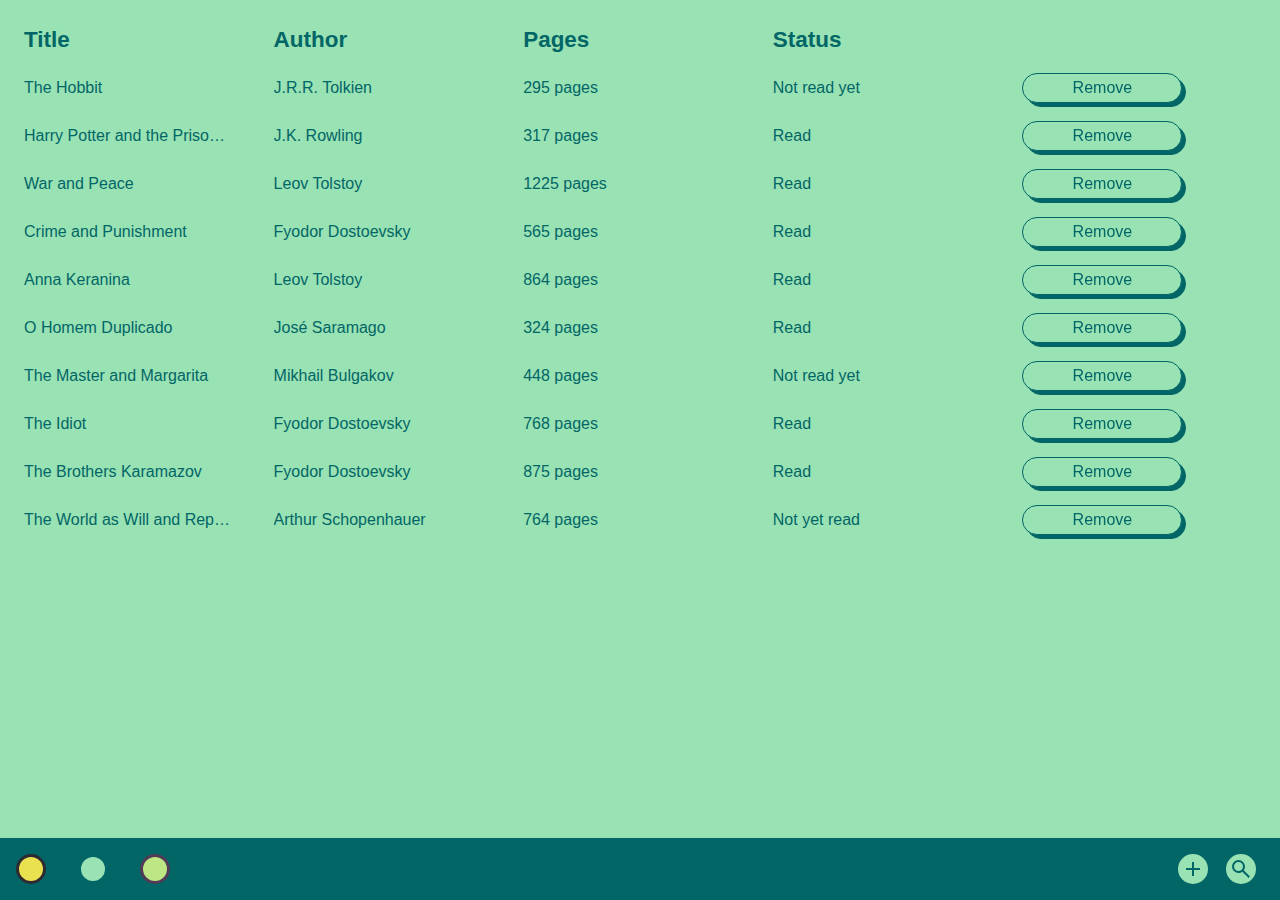
==== index.html @ 27d889c2 "Added searchbar and changed  layout" ====
<!DOCTYPE html>
<html lang="en">

<head>
  <meta charset="UTF-8">
  <meta name="viewport" content="width=device-width, initial-scale=1.0">
  <link id="link" rel="stylesheet" href="index.css">
  <title>Document</title>
</head>

<body>
  <div class="container">
    <div class="table" id="table">
      <div class="column-1" id="column-1">
        <div class="cell main-cell main-title">
          <h3><a id="title-head">Title</a></h3>
        </div>
      </div>
      <div class="column-2" id="column-2">
        <div id="author" class="cell main-cell main-author">
          <h3><a id="author-head">Author</a></h3>
        </div>
      </div>
      <div class="column-3" id="column-3">
        <div id="pages" class="cell main-cell main-pages">
          <h3><a id="pages-head">Pages</a></h3>
        </div>
      </div>
      <div class="column-4" id="column-4">
        <div id="status" class="cell main-cell main-status">
          <h3><a id="status-head">Status</a></h3>
        </div>
      </div>
      <div class="column-5" id="column-5">
        <div class="cell main-title">
        </div>
      </div>
    </div>
    <!-- <div class=arrow-container>
      <div class="arrow3 arrow" id="arrow3"></div>
      <div class="arrow1 arrow" id="arrow1"></div>
      <div class="arrow2 arrow" id="arrow2"></div>
    </div> -->

    <div class="search-wrapper">

    </div>
    <div class="footer">
      <!-- <div class="palette-container"> -->
        <a class="palette palette-1" onclick="changePalette(1)"></a>
        <a class="palette palette-2" onclick="changePalette(2)"></a>
        <a class="palette palette-3" onclick="changePalette(3)"></a>
        <img class="search-icon" src="/imgs/search_24_theme2.svg">
        <img class="add-book-icon" src="/imgs/add_theme2.svg">
      <!-- </div> -->
    </div>
  </div>
  <script src="index.js"></script>
  <script src="search-bar.js"></script>
</body>

</html>
---- index.css ----
:root {
  --color1: transparent;
  --color2: transparent;
  --currentFilter: ;
  --currentBackFilter: ;
}

* {
  margin: 0;
  padding: 0
}

body {
  display: grid;
  height: 100vh;
  background-color: var(--color1);
  color: var(--color2);
  font-family: 'Segoe UI', Tahoma, Geneva, Verdana, sans-serif;
  transition: background-color 200ms;

}

.container {
  display: flex;
  min-height: 100%;
  position: relative;
  width: 100%;
  transition: 500ms;
}

.table {
  width: 100%;
  padding: 1rem 1rem 1rem 1rem;
  display: grid;
  grid-template-columns: 1fr 1fr 1fr 1fr 1fr;
  transition: grid-template-columns 1000ms;
  overflow-y: scroll;
  overflow-x: hidden;
  opacity: 1;
}

.title-cell {
  border-radius: 2rem 0 0 2rem;
}

.status-cell {
  border-radius: 0 2rem 2rem 0;
  cursor: pointer;
}

.column-1,
.column-2,
.column-3,
.column-4,
.column-5 {
  max-width: 100%;
  ;
  min-width: 10rem;
}

.main-cell {
  font-size: 1.2rem;
}

p {
  background-color: transparent;
  height: 2rem;
  line-height: 2rem;
  padding-right: 1.5rem;
  position: relative;
  text-wrap: nowrap;
  text-overflow: ellipsis;
  overflow: hidden;
}

.cell {
  background-color: transparent;
  height: 2rem;
  line-height: 2rem;
  padding-right: 1.5rem;
  position: relative;
  text-wrap: nowrap;
  text-overflow: ellipsis;
  overflow: visible;
  padding: 0.5rem;
  /* transition: 300ms; */
}

.image {
  position: absolute;
  z-index: 1000;
  top: 0.9rem;
  right: 0.5rem;
  cursor: pointer;
  transition: 300ms;
  transition-delay: 500ms;
  filter: var(--currentFilter);
}

.footer {
  background-color: var(--color2);
  height: 3.9rem;
  position: absolute;
  bottom: 0;
  width: 100vw;
  display: flex;
  justify-content: left;
  align-items: center;
  transition: 200ms;
}



.add-book-container {
  position: absolute;
  bottom: 03rem;
  display: flex;
  justify-content: center;
}

.add-book {
  position: absolute;
  transform: translateX(165%);
  background-color: var(--color2);
  min-height: 0rem;
  border-radius: 0.6rem;
  bottom: 0rem;
  width: 30vw;
  transition: 200ms;
  color: var(--color1);
  text-align: center;
  animation-name: nudge;
  animation-duration: 12s;
  animation-iteration-count: infinite;
}

@keyframes nudge {
  0% {
    min-height: 1rem;
  }

  3% {
    min-height: 1.5rem;
  }

  6% {
    min-height: 1rem;
  }

  7% {
    min-height: 1rem;
  }

  9% {
    min-height: 1.4rem;
  }

  12% {
    min-height: 1rem;
  }

  15% {
    min-height: 1.3rem;
  }

  18% {
    min-height: 1rem;
  }

  50% {
    min-height: 1rem;
  }

  53% {
    min-height: 1.5rem;
  }

  56% {
    min-height: 1rem;
  }

  57% {
    min-height: 1rem;
  }

  59% {
    min-height: 1.4rem;
  }

  62% {
    min-height: 1rem;
  }

  65% {
    min-height: 1.3rem;
  }

  68% {
    min-height: 1rem;
  }
}

.add-book:hover {
  min-height: 3rem;
  border-radius: 1rem;
}

button {
  background-color: var(--color1);
  color: var(--color2);
  border: 0.1rem solid var(--color2);
  filter: drop-shadow(0.3rem 0.3rem 0px var(--color2));
  border-radius: 1rem;
  font-size: 1rem;
  width: 10rem;
  padding: 0.3rem 1rem;
  transition: color 200ms;
  transition: background-color 0ms;
  cursor: pointer;
  transition: opacity 200ms;
}

.palette {
  position: relative;
  height: 1.5rem;
  width: 1.5rem;
  margin: 1rem;
  border-radius: 2rem;
  cursor: pointer;
  transition: 300ms;
}

.palette-1 {
  background-color: #eae151;
  border: 0.2rem solid #2d2a32;
}

.palette-2 {
  background-color: #99e2b4;
  border: 0.2rem solid #036666;
}

.palette-3 {
  background-color: #bce784;
  border: 0.2rem solid #513b56;
}

#p-bottom-div {
  height: 3rem;
  margin-bottom: 0.2rem;
  opacity: 0;
  padding: 1rem 2rem;
  height: 1rem;
  line-height: 1rem;
  transition: 1000ms;
}

#p-bottom-div:hover {
  z-index: 1000;
  padding: 1rem;
  opacity: 1;
  cursor: pointer;
  height: 3rem;
  line-height: 3rem;
}

input {
  background-color: transparent;
  color: var(--color2);
  border: none;
  font-size: 1rem;
  width: 80%;
  outline: none;
  transition: 200ms;
  font-style: italic;
  transition: 200ms;
}

input::selection {
  background-color: var(--color1);
  color: var(--color2);
  transition: 200ms;
}

input:hover {
  background-color: var(--color2);
  color: var(--color1);
  transition: 200ms;
}

.tooltip {
  position: absolute;
  margin: auto;
  left: 0.4rem;
  font-size: 0.7rem;
  border-radius: 0.5rem;
  text-indent: 0.3rem;
  width: 5rem;
  opacity: 0;
  display: none;
  height: 2rem;
  background-color: var(--color1);
  color: var(--color2);
  transform: translateY(-100%);
  overflow: visible;
  transition: opacity 500ms;
}

.tooltip::after {
  content: " ";
  position: absolute;
  top: 100%;
  left: 50%;
  margin-left: -5px;
  border-width: 5px;
  border-style: solid;
  border-color: var(--color1) transparent transparent transparent;
}

.input-popup {
  display: grid;
  grid-template-rows: 1fr 1fr 1fr;
  align-items: center;
  position: absolute;
  width: 40vw;
  height: auto;
  max-height: 20vh;
  left: 28%;
  bottom: 30%;
  border: 0.3rem solid var(--color2);
  border-radius: 2rem;
  background-color: var(--color1);
  filter: drop-shadow(0.7rem 0.7rem 0px var(--color2));
  text-align: center;
  padding: 1rem
}

.input-popup::after {
  content: " ";
  position: absolute;
  top: 100%;
  /* At the bottom of the tooltip */
  left: 50%;
  margin-left: -3rem;
  border-width: 3rem;
  border-style: solid;
  border-color: var(--color1) transparent transparent transparent;
  filter: drop-shadow(-0.3rem 0.3rem 0px var(--color2));
}

#popup-check,
#popup-cross {
  margin: auto;
  width: 15%;
  margin: auto;
  filter: var(--currentBackFilter);
  cursor: pointer;
}

#popup-input {
  font-size: 1.5rem;
  ;
  text-align: center;
  margin: auto;
  padding-top: 1rem;
}

#popup-input::placeholder {
  color: var(--color2)
}

#popup-input:hover {
  background-color: var(--color1);
  color: var(--color2);
}

#popup-input::selection {
  background-color: var(--color2);
  color: var(--color1);
}

.inner-div {
  display: table-cell;
  vertical-align: middle;
  margin: auto;
  width: 100%;
  margin-bottom: -3%;
}

.inner-div-2 {
  display: grid;
  grid-template-columns: 1fr 1fr;
  margin: 0;
  position: relative;
  font-size: 0.7rem;
}

.yes {
  margin-top: -2%;
  margin-right: -70%;
  cursor: pointer;
}

.no {
  margin-top: -2%;
  margin-left: -70%;
  cursor: pointer;
}

.message {
  margin-top: 1rem;
}

h3 {
  cursor: pointer;
}

.close-tag {
  background-color: var(--color2);
  color: var(--color1);
  position: absolute;
  left: 1rem;
  top: 0.7rem;
  border-radius: 6rem;
  border: 0.1rem solid var(--color2);
  font-size: 0.8rem;
  overflow: visible;
  line-height: 0.8rem;
  height: 0.8rem;
  padding: 0.2rem 0.4rem;
  cursor: pointer;
}

.arrow3 {
  position: absolute;
  bottom: 1rem;
  left: 49.5%;
  width: 0;
  height: 0;
  border-left: 0.5rem solid transparent;
  border-right: 0.5rem solid transparent;
  border-top: 0.5rem solid var(--color2);
  animation-name: slidedown3;
  animation-duration: 1s;
  animation-iteration-count: infinite;
  animation-fill-mode: forwards;
  animation-timing-function: ease-out;
}

@keyframes slidedown3 {
  from {
    bottom: 1rem;
    opacity: 1;
  }

  to {
    bottom: 0.5rem;
    opacity: 0;
  }
}

.arrow {
  position: absolute;
  bottom: 0.5rem;
  left: 49.5%;
  width: 0;
  height: 0;
  border-left: 0.5rem solid transparent;
  border-right: 0.5rem solid transparent;
  border-top: 0.5rem solid var(--color2);
  animation-name: slidedown;
  animation-duration: 1s;
  animation-iteration-count: infinite;
  animation-fill-mode: forwards;
  animation-timing-function: ease-out;
}

@keyframes slidedown {
  from {
    bottom: 0.5rem;
    opacity: 1;
  }

  to {
    bottom: 0rem;
    opacity: 0;
  }
}

.arrow2 {
  position: absolute;
  bottom: 0rem;
  left: 49.5%;
  width: 0;
  height: 0;
  border-left: 0.5rem solid transparent;
  border-right: 0.5rem solid transparent;
  border-top: 0.5rem solid var(--color2);
  animation-name: slidedown2;
  animation-duration: 1s;
  animation-iteration-count: infinite;
  animation-fill-mode: forwards;
  animation-timing-function: ease-out;
}

@keyframes slidedown2 {
  from {
    bottom: 0rem;
    opacity: 1;
  }

  to {
    bottom: -0.5rem;
    opacity: 0;
  }
}




.arrow-container {
  position: absolute;
  height: 1rem;
  bottom: 6.3rem;
  width: 100vw;
  overflow: hidden;
  transition: 1s;
}

.arrow-container:hover {
  opacity: 0;
}

.search-icon,
.add-book-icon {
  position: absolute;
  right: 1.5rem;
  height: 1.5rem;
  padding: 0.2rem;
  border-radius: 100%;
  background-color: var(--color1);
  cursor: pointer;
  transition: 300ms;
}

.add-book-icon {
  right: 4.5rem; 
}

.search-wrapper {
  z-index: 1000;
  display: flex;
  flex-direction: column;
  position: fixed;
  top: 30%;
  left: 50%;
  transform: translateX(-50%);
  filter: drop-shadow(0rem 0rem 0.1rem var(--color2));
  opacity: 1;
}

.search-bar-container {
  position: relative;
  background-color: var(--color2);
  width: 50vw;
  height: 2.5rem;
  padding:0.5rem 2rem;
  border-radius: 2rem;
  display: flex;
}

.search-bar-input::placeholder {
  color: var(--color1);
  /* -webkit-text-fill-color: var(--color1); */
}

.search-bar-input{
  color: var(--color1);
  width: 100%
}

.results-container {
  position: absolute;  
  width: calc(50vw - 2rem);
  margin-top: 3.5rem;
  width:100%;
  left: 50%;
  transform: translateX(-50%);
  background-color: var(--color2);
  border-radius: 0 0 2rem 2rem;
}


.search-result-div {
  width: 100%;
  display: flex;
  align-items: center;
  padding-bottom: 0.5rem;
}

.search-result-div:hover {
  background-color: var(--color1);
  margin: auto;
  cursor: pointer;
}

.search-result-div:hover>.resultP {
  color: var(--color2);
}

.resultP{
  color: var(--color1);
  padding: 0rem 2rem;
  transform: translateY(0.2rem);
}

.separation-line{
  z-index: 1;
  border: 0.05rem solid var(--color1);
  width: calc(100% - 4rem);
  left:0;
  transform: translateX(2rem);
  top: 3rem;
  position: absolute;
  display: none;
  opacity: 0.2;
}

.search-result-div:last-child {
  border-radius: 0 0 2rem 2rem;
}

.book-card {
  height: 21rem;
  width: 34rem;
  background-color: var(--color2);
  border-radius: 1rem;
  position: absolute;
  bottom: 50%;
  left: 50%;
  translate: -50% 50%;
  overflow-y: scroll;
  filter: drop-shadow(0rem 0rem 0.1rem var(--color2));
}

.card-title {
  color: var(--color1);
  font-weight: bold;
  font-size:x-large;
  word-wrap: break-word;
  text-transform:uppercase;
  margin-left: 2rem;  
}
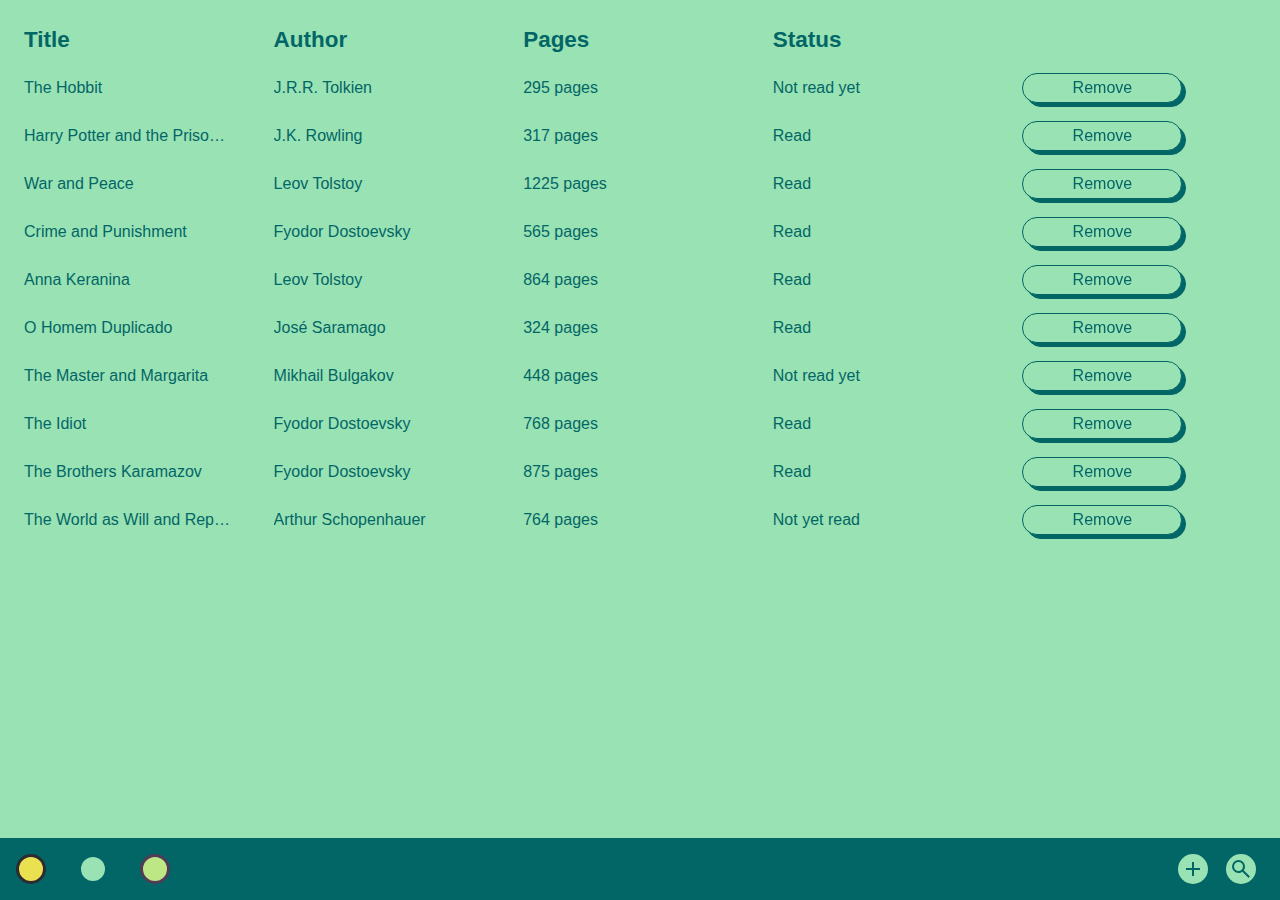
==== commit 18c5eb9e: "Fixed svgs not showing" ====
--- a/index.html
+++ b/index.html
@@ -50,8 +50,8 @@
         <a class="palette palette-1" onclick="changePalette(1)"></a>
         <a class="palette palette-2" onclick="changePalette(2)"></a>
         <a class="palette palette-3" onclick="changePalette(3)"></a>
-        <img class="search-icon" src="/imgs/search_24_theme2.svg">
-        <img class="add-book-icon" src="/imgs/add_theme2.svg">
+        <embed class="search-icon" src="/imgs/search_24_theme2.svg">
+        <embed class="add-book-icon" src="/imgs/add_theme2.svg">
       <!-- </div> -->
     </div>
   </div>
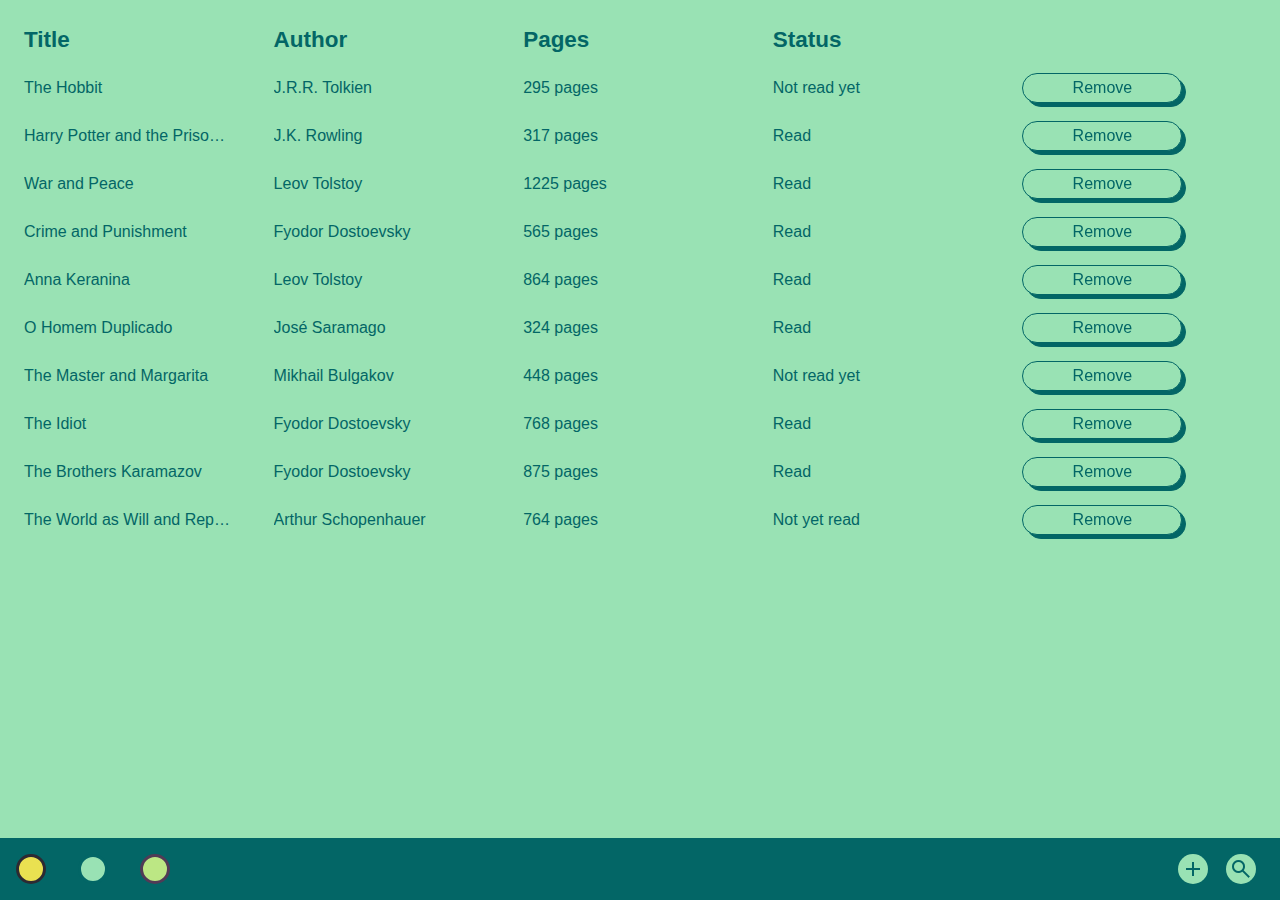
==== commit fbcf1890: "Fixed icons" ====
--- a/index.html
+++ b/index.html
@@ -36,23 +36,16 @@
         </div>
       </div>
     </div>
-    <!-- <div class=arrow-container>
-      <div class="arrow3 arrow" id="arrow3"></div>
-      <div class="arrow1 arrow" id="arrow1"></div>
-      <div class="arrow2 arrow" id="arrow2"></div>
-    </div> -->
-
+   
     <div class="search-wrapper">
 
     </div>
     <div class="footer">
-      <!-- <div class="palette-container"> -->
         <a class="palette palette-1" onclick="changePalette(1)"></a>
         <a class="palette palette-2" onclick="changePalette(2)"></a>
         <a class="palette palette-3" onclick="changePalette(3)"></a>
-        <embed class="search-icon" src="/imgs/search_24_theme2.svg">
-        <embed class="add-book-icon" src="/imgs/add_theme2.svg">
-      <!-- </div> -->
+        <img class="search-icon" src="/imgs/search_24_theme2.png">
+        <img class="add-book-icon" src="/imgs/add_theme2.png">
     </div>
   </div>
   <script src="index.js"></script>
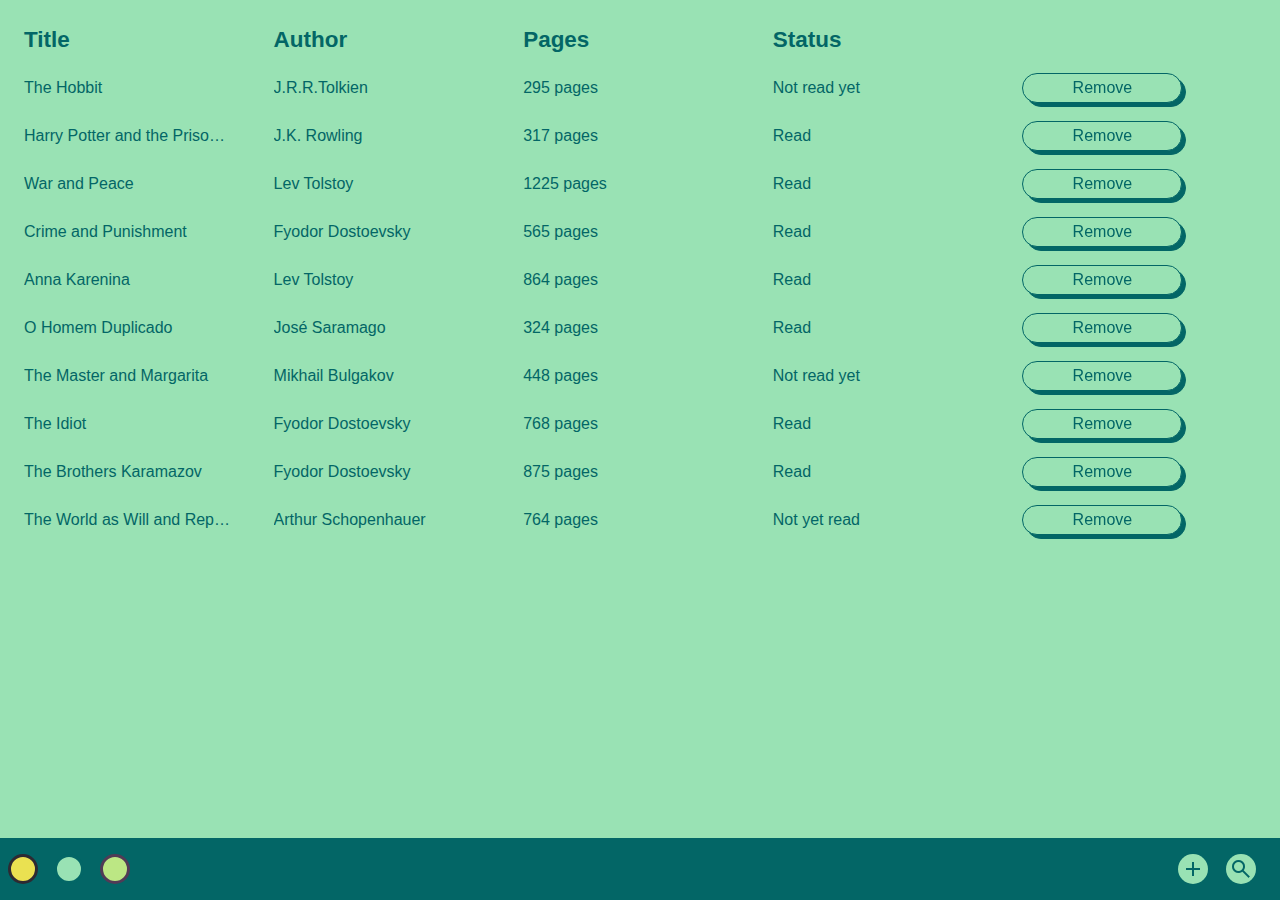
==== commit 614c8de6: "Functional integration of google books image fetching" ====
--- a/index.html
+++ b/index.html
@@ -9,6 +9,9 @@
 </head>
 
 <body>
+  <div class="cards-container">
+    <div class="cards-wrapper"></div>
+  </div>
   <div class="container">
     <div class="table" id="table">
       <div class="column-1" id="column-1">
@@ -36,16 +39,16 @@
         </div>
       </div>
     </div>
-   
+
     <div class="search-wrapper">
 
     </div>
     <div class="footer">
-        <a class="palette palette-1" onclick="changePalette(1)"></a>
-        <a class="palette palette-2" onclick="changePalette(2)"></a>
-        <a class="palette palette-3" onclick="changePalette(3)"></a>
-        <img class="search-icon" src="/imgs/search_24_theme2.png">
-        <img class="add-book-icon" src="/imgs/add_theme2.png">
+      <a class="palette palette-1" onclick="changePalette(1)"></a>
+      <a class="palette palette-2" onclick="changePalette(2)"></a>
+      <a class="palette palette-3" onclick="changePalette(3)"></a>
+      <img class="search-icon" src="imgs/search24theme2.png">
+      <img class="add-book-icon" src="imgs/addtheme2.png">
     </div>
   </div>
   <script src="index.js"></script>
--- a/index.css
+++ b/index.css
@@ -7,17 +7,20 @@
 
 * {
   margin: 0;
-  padding: 0
+  padding: 0;
+  scrollbar-color: var(--color2) var(--color1);
+
 }
 
 body {
   display: grid;
   height: 100vh;
+  width: 100%;
   background-color: var(--color1);
   color: var(--color2);
   font-family: 'Segoe UI', Tahoma, Geneva, Verdana, sans-serif;
   transition: background-color 200ms;
-
+  justify-content: center;
 }
 
 .container {
@@ -110,101 +113,6 @@
 }
 
 
-
-.add-book-container {
-  position: absolute;
-  bottom: 03rem;
-  display: flex;
-  justify-content: center;
-}
-
-.add-book {
-  position: absolute;
-  transform: translateX(165%);
-  background-color: var(--color2);
-  min-height: 0rem;
-  border-radius: 0.6rem;
-  bottom: 0rem;
-  width: 30vw;
-  transition: 200ms;
-  color: var(--color1);
-  text-align: center;
-  animation-name: nudge;
-  animation-duration: 12s;
-  animation-iteration-count: infinite;
-}
-
-@keyframes nudge {
-  0% {
-    min-height: 1rem;
-  }
-
-  3% {
-    min-height: 1.5rem;
-  }
-
-  6% {
-    min-height: 1rem;
-  }
-
-  7% {
-    min-height: 1rem;
-  }
-
-  9% {
-    min-height: 1.4rem;
-  }
-
-  12% {
-    min-height: 1rem;
-  }
-
-  15% {
-    min-height: 1.3rem;
-  }
-
-  18% {
-    min-height: 1rem;
-  }
-
-  50% {
-    min-height: 1rem;
-  }
-
-  53% {
-    min-height: 1.5rem;
-  }
-
-  56% {
-    min-height: 1rem;
-  }
-
-  57% {
-    min-height: 1rem;
-  }
-
-  59% {
-    min-height: 1.4rem;
-  }
-
-  62% {
-    min-height: 1rem;
-  }
-
-  65% {
-    min-height: 1.3rem;
-  }
-
-  68% {
-    min-height: 1rem;
-  }
-}
-
-.add-book:hover {
-  min-height: 3rem;
-  border-radius: 1rem;
-}
-
 button {
   background-color: var(--color1);
   color: var(--color2);
@@ -224,11 +132,16 @@
   position: relative;
   height: 1.5rem;
   width: 1.5rem;
-  margin: 1rem;
+  margin: 0.5rem;
   border-radius: 2rem;
   cursor: pointer;
   transition: 300ms;
 }
+
+.palette:hover {
+  scale: 120%
+}
+
 
 .palette-1 {
   background-color: #eae151;
@@ -544,19 +457,25 @@
 }
 
 .add-book-icon {
-  right: 4.5rem; 
+  right: 4.5rem;
+}
+
+.add-book-icon:hover,
+.search-icon:hover {
+  scale: 120%
 }
 
 .search-wrapper {
   z-index: 1000;
-  display: flex;
+  display: none;
   flex-direction: column;
   position: fixed;
-  top: 30%;
+  top: 40%;
   left: 50%;
   transform: translateX(-50%);
   filter: drop-shadow(0rem 0rem 0.1rem var(--color2));
-  opacity: 1;
+  opacity: 0;
+  transition: opacity 1000ms;
 }
 
 .search-bar-container {
@@ -564,7 +483,7 @@
   background-color: var(--color2);
   width: 50vw;
   height: 2.5rem;
-  padding:0.5rem 2rem;
+  padding: 0.5rem 2rem;
   border-radius: 2rem;
   display: flex;
 }
@@ -574,16 +493,16 @@
   /* -webkit-text-fill-color: var(--color1); */
 }
 
-.search-bar-input{
+.search-bar-input {
   color: var(--color1);
   width: 100%
 }
 
 .results-container {
-  position: absolute;  
+  position: absolute;
   width: calc(50vw - 2rem);
   margin-top: 3.5rem;
-  width:100%;
+  width: 100%;
   left: 50%;
   transform: translateX(-50%);
   background-color: var(--color2);
@@ -608,17 +527,17 @@
   color: var(--color2);
 }
 
-.resultP{
+.resultP {
   color: var(--color1);
   padding: 0rem 2rem;
   transform: translateY(0.2rem);
 }
 
-.separation-line{
+.separation-line {
   z-index: 1;
   border: 0.05rem solid var(--color1);
   width: calc(100% - 4rem);
-  left:0;
+  left: 0;
   transform: translateX(2rem);
   top: 3rem;
   position: absolute;
@@ -630,24 +549,167 @@
   border-radius: 0 0 2rem 2rem;
 }
 
-.book-card {
-  height: 21rem;
+.cards-wrapper {
+  display: none;
+  flex-wrap: wrap;
+  width: 100%;
+  align-items: flex-end;
+  justify-content: center;
+  margin-bottom: 1rem;
+}
+
+.book-card,
+.author-book-card,
+.title-book-card {
+  display: grid;
+  flex-direction: column;
   width: 34rem;
   background-color: var(--color2);
   border-radius: 1rem;
-  position: absolute;
-  bottom: 50%;
-  left: 50%;
-  translate: -50% 50%;
+  margin: 1rem;
+  margin-top: 2rem;
+  margin-bottom: 0;
+  /* translate: 0% 30%; */
+  filter: drop-shadow(0rem 0rem 0.1rem var(--color2));
+  padding: 0rem;
+  transition: 500ms;
+}
+
+.book-card h1 {
+  margin-bottom: 1rem;
+}
+
+.card-author-p,
+.card-title-p {
+  color: var(--color1);
+  font-size: 1rem;
+  width: calc(100% - 4rem);
+  height: calc(100% - 2rem);
+  margin: 1rem 1rem 1rem 2rem;
+  word-wrap: break-word;
+  text-wrap: stable;
   overflow-y: scroll;
+  transition: 1s;
+  opacity: 0;
+  scrollbar-color:  var(--color1) var(--color2);
+}
+
+.fetched-message i span {
+  font-size: 0.5rem;
+}
+
+.book-card a {
+  color: var(--color1)
+}
+
+
+
+.image-book-card {
+  float: left;
+  max-height: 12rem;
+  margin-right: 2rem;
+  translate: 0 0.8rem;
+  margin-bottom: 1.5rem;
+  object-fit: cover;
+  border-radius: 0.2rem;
+}
+
+.cards-container {
+  height: 100%;
+  width: 100vw;
+  display: none;
+  grid-template-rows: 1fr;
+  justify-content: center;
+  align-items: center;
+}
+
+.other-titles-container {
+  justify-content: center;
+  align-items: center;
+  display: inline-block;
+  text-align: center;
+  height: 24rem;
+  width: 100%;
+  margin: auto;
+  overflow: scroll;
+  padding-bottom: 2rem;
+  padding-top: 5rem;
+  white-space: nowrap;
+  transform: translateX(-100%);
+  animation: slide 1s ease-in-out 300ms 1 normal forwards;
+}
+
+@keyframes slide {
+  from {
+    transform: translateX(-100%)
+  }
+
+  to {
+    transform: translateX(0%)
+  }
+}
+
+
+.other-titles-div {
+  display: inline-block;
+  align-items: center;
+  flex-grow: 0;
+  flex-shrink: 0;
+  width: 12rem;
+  min-height: 18rem;
+  padding: 0.5rem;
+  border-radius: 0.5rem;
+  transition: 300ms;
+  cursor: grab;
+  opacity:0.2;
+  filter: blur(5px)
+}
+
+.other-titles-div:hover {
+  scale: 125%;
+  opacity:1;
+  padding: 0 4rem;
+  -webkit-filter: blur(0);
+}
+
+.other-titles-div:hover + * {
+  scale: 115%;
+  opacity: 0.5;
+  padding-right: 2rem;
+  filter: blur(2px)
+}
+
+.other-titles-div:hover + * + * {
+  scale: 105%;
+  opacity: 0.5;
+  padding-right: 2rem;
+  filter: blur(4px)
+}
+
+.other-titles-div:has(+ *:hover) {
+  scale: 115%;
+  opacity: 0.5;
+  padding-left: 2rem;
+  filter: blur(2px)
+}
+
+.other-titles-div:has(+ * + *:hover) {
+  scale: 105%;
+  opacity: 0.5;
+  padding-left: 2rem;
+  filter: blur(4px)
+}
+
+.other-titles-img {
+  border-radius: 0.5rem;
+  object-fit: cover;
+  height: 100%;
+  width: 100%;
   filter: drop-shadow(0rem 0rem 0.1rem var(--color2));
-}
-
-.card-title {
-  color: var(--color1);
-  font-weight: bold;
-  font-size:x-large;
-  word-wrap: break-word;
-  text-transform:uppercase;
-  margin-left: 2rem;  
+
+}
+
+.other-titles-p {
+  display: none;
+  font-size: 20rem
 }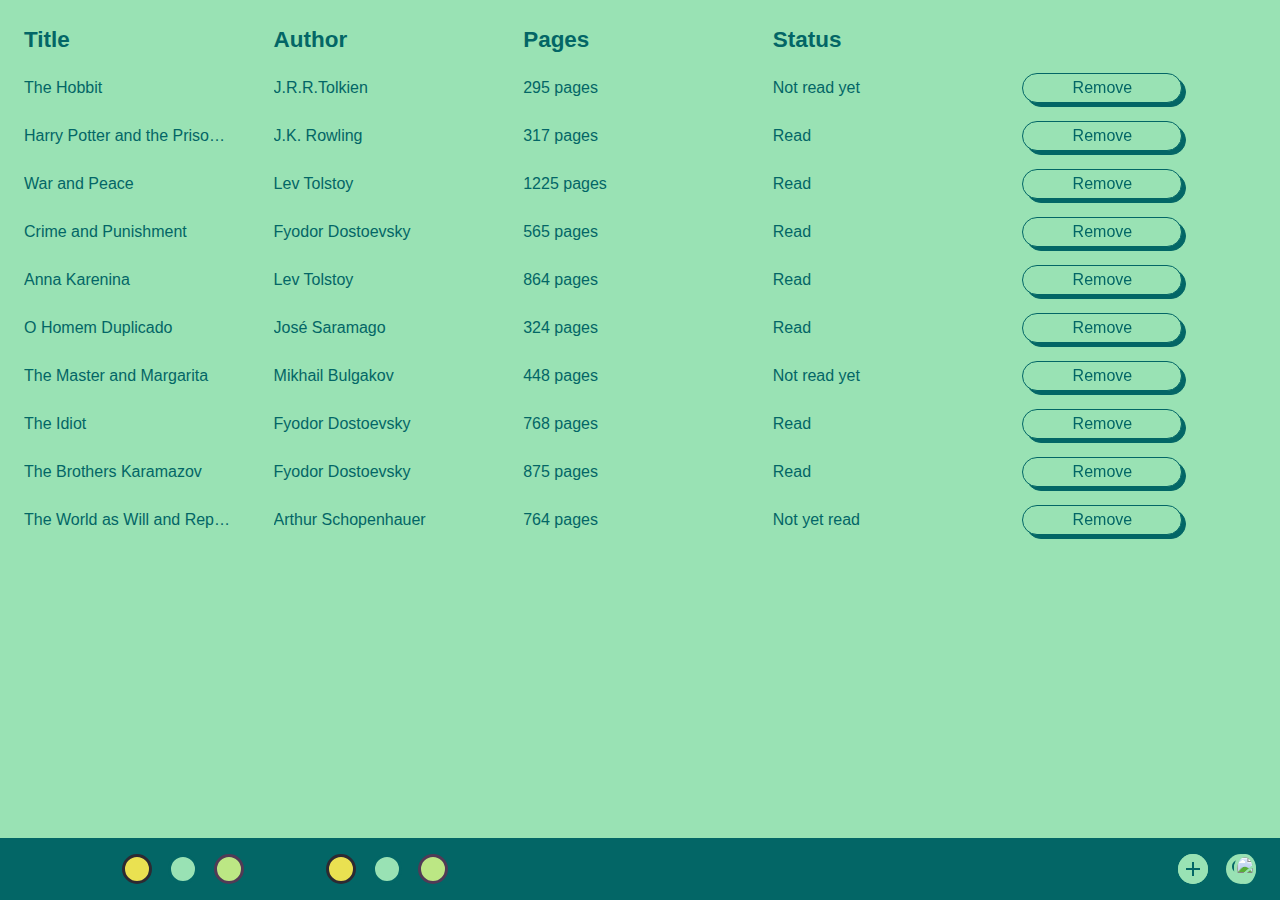
==== commit 1b25e201: "Commit to revert" ====
--- a/index.html
+++ b/index.html
@@ -44,11 +44,19 @@
 
     </div>
     <div class="footer">
+<<<<<<< HEAD
       <a class="palette palette-1" onclick="changePalette(1)"></a>
       <a class="palette palette-2" onclick="changePalette(2)"></a>
       <a class="palette palette-3" onclick="changePalette(3)"></a>
       <img class="search-icon" src="imgs/search24theme2.png">
       <img class="add-book-icon" src="imgs/addtheme2.png">
+=======
+        <a class="palette palette-1" onclick="changePalette(1)"></a>
+        <a class="palette palette-2" onclick="changePalette(2)"></a>
+        <a class="palette palette-3" onclick="changePalette(3)"></a>
+        <img class="search-icon" src="/imgs/search24_theme2.png">
+        <img class="add-book-icon" src="/imgs/addtheme2.png">
+>>>>>>> parent of c7df6e7 (Minor bug fix)
     </div>
   </div>
   <script src="index.js"></script>
